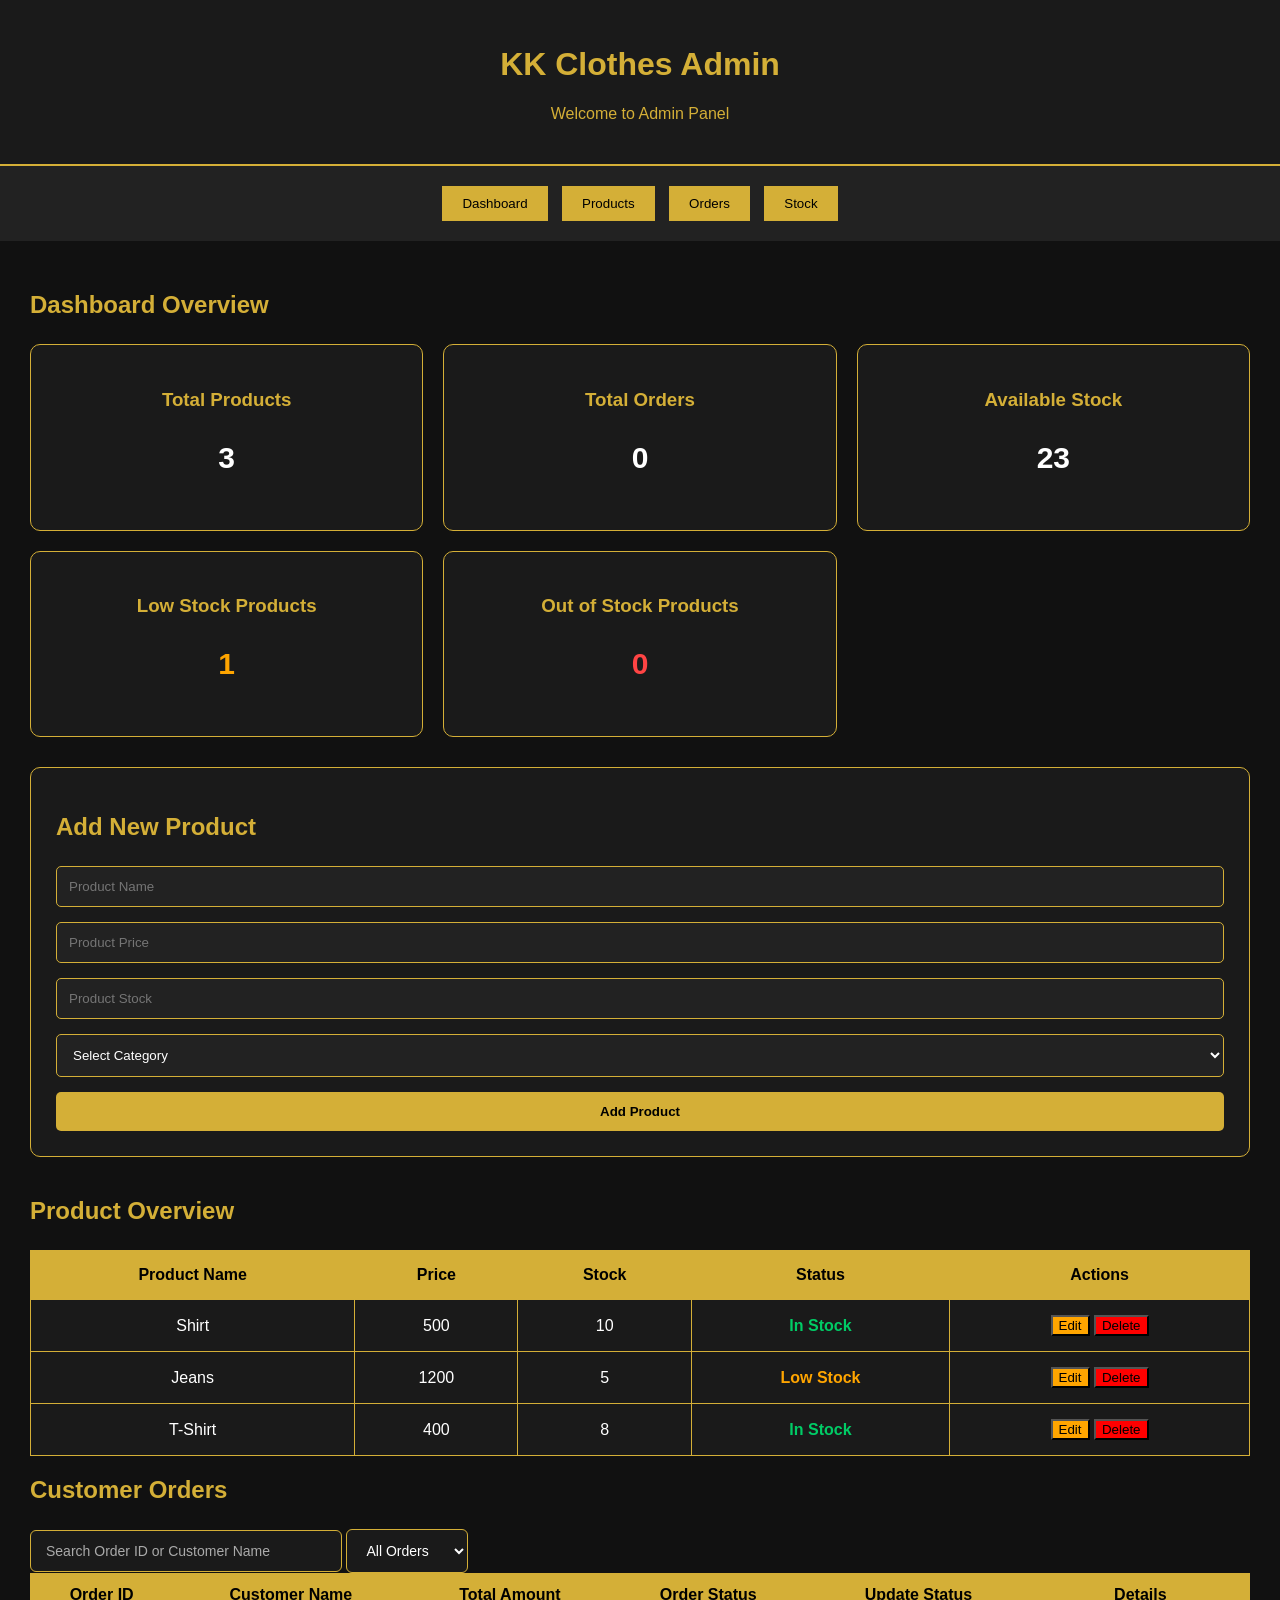
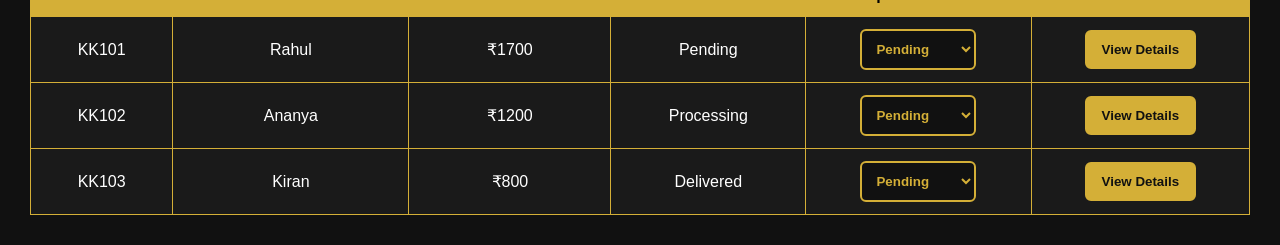
==== admin.html @ a79da445 "Admin Dashboard Mobile Responsive Design" ====
<!DOCTYPE html>
<html lang="en">
<head>
    <meta charset="UTF-8">
    <meta name="viewport" content="width=device-width, initial-scale=1.0">
    <title>KK Clothes Admin</title>
    <link rel="stylesheet" href="static/admin.css">
</head>
<body>
    <header>
    <h1>KK Clothes Admin</h1>
    <p>Welcome to Admin Panel</p>
</header>

<nav>
    <button>Dashboard</button>
    <button>Products</button>
    <button>Orders</button>
    <button>Stock</button>
</nav>

<main>
    <h2>Dashboard Overview</h2>

    <div class="dashboard-cards">
        <div>
            <h3>Total Products</h3>
            <p id="total-products">0</p>
        </div>

        <div>
            <h3>Total Orders</h3>
            <p id="total-orders">0</p>
        </div>

        <div>
            <h3>Available Stock</h3>
            <p id="available-stock">0</p>
        </div>

        <div>
            <h3>Low Stock Products</h3>
            <p id="low-stock-count">0</p>
        </div>

        <div>
            <h3>Out of Stock Products</h3>
            <p id="out-stock-count">0</p>
        </div>
    </div>

    <section class="add-product">

    <h2>Add New Product</h2>

    <form id="product-form">

        <input
            type="text"
            id="product-name"
            placeholder="Product Name"
        >

        <input
            type="number"
            id="product-price"
            placeholder="Product Price"
        >

        <input
            type="number"
            id="product-stock"
            placeholder="Product Stock"
        >

        <select id="product-category">
            <option value="">Select Category</option>
            <option value="Men">Men</option>
            <option value="Women">Women</option>
            <option value="Kids">Kids</option>
        </select>

        <button type="submit">Add Product</button>

    </form>

</section>

    <section class="product-overview">

    <h2>Product Overview</h2>

    <table>
        <thead>
            <tr>
                <th>Product Name</th>
                <th>Price</th>
                <th>Stock</th>
                <th>Status</th>
                <th>Actions</th>
            </tr>
        </thead>

        <tbody id="admin-product-list">
        </tbody>
    </table>

</section>
<section class="orders-section">

    <h2>Customer Orders</h2>
    <input type="text" id="order-search" placeholder="Search Order ID or Customer Name">
    <select id="order-status-filter">
        <option value="all">All Orders</option>
        <option value="Pending">Pending</option>
        <option value="Processing">Processing</option>
        <option value="Shipped">Shipped</option>
        <option value="Delivered">Delivered</option>
    </select>
    <div class="table-responsive">
    <table>
        <thead>
            <tr>
                <th>Order ID</th>
                <th>Customer Name</th>
                <th>Total Amount</th>
                <th>Order Status</th>
                <th>Update Status</th>
                 <th>Details</th>
            </tr>
        </thead>

        <tbody id="admin-order-list"></tbody>
    </table>
    </div>
</section>
</main>
<script src="static/admin.js"></script>
</body>
</html>
---- static/admin.css ----
body {
  background-color: #111111;
  color: white;
  font-family: Arial, sans-serif;
  margin: 0;
}

header {
  background-color: #1a1a1a;
  color: #d4af37;
  padding: 25px;
  text-align: center;
  border-bottom: 2px solid #d4af37;
}

nav {
  background-color: #222222;
  padding: 15px;
  text-align: center;
}

nav button {
  background-color: #d4af37;
  color: black;
  padding: 10px 20px;
  margin: 5px;
  border: none;
  cursor: pointer;
}

main {
  padding: 30px;
}

main h2 {
  color: #d4af37;
  margin-bottom: 25px;
}

.dashboard-cards {
  display: grid;
  grid-template-columns: repeat(3, 1fr);
  gap: 20px;
}

.dashboard-cards div {
  background-color: #1a1a1a;
  border: 1px solid #d4af37;
  border-radius: 10px;
  padding: 25px;
  text-align: center;
}

.dashboard-cards h3 {
  color: #d4af37;
}

.dashboard-cards p {
  font-size: 30px;
  font-weight: bold;
}

@media (max-width: 600px) {
  .dashboard-cards {
    grid-template-columns: 1fr;
  }

  nav button {
    margin: 5px 2px;
    padding: 10px;
  }

  main {
    padding: 15px;
  }
}

.product-overview {
  margin-top: 40px;
}

.product-overview h2 {
  color: #d4af37;
}

table {
  width: 100%;
  border-collapse: collapse;
  background-color: #1a1a1a;
}

th,
td {
  padding: 15px;
  text-align: center;
  border: 1px solid #d4af37;
}

th {
  background-color: #d4af37;
  color: black;
}

td {
  color: white;
}

.in-stock {
  color: #00cc66;
  font-weight: bold;
}

.out-stock {
  color: #ff4444;
  font-weight: bold;
}

.add-product {
  background-color: #1a1a1a;
  padding: 25px;
  margin-top: 30px;
  border: 1px solid #d4af37;
  border-radius: 10px;
}

.add-product h2 {
  color: #d4af37;
}

#product-form {
  display: flex;
  flex-direction: column;
  gap: 15px;
}

#product-form input,
#product-form select {
  padding: 12px;
  background-color: #222222;
  color: white;
  border: 1px solid #d4af37;
  border-radius: 5px;
}

#product-form button {
  background-color: #d4af37;
  color: black;
  padding: 12px;
  border: none;
  border-radius: 5px;
  font-weight: bold;
  cursor: pointer;
}

#product-form button:hover {
  background-color: #f5d76e;
}

.edit {
  background-color: orange;
  transition: 0.3s;
  cursor: pointer;
}

.edit:hover {
  background-color: darkorange;
}

.delete {
  background-color: red;
  transition: 0, 3s;
  cursor: pointer;
  font-weight: 500;
}

.delete:hover {
  background-color: darkred;
}

.low-stock {
  color: #ffa500;
  font-weight: bold;
}

#low-stock-count {
  color: #ffa500;
}

#out-stock-count {
  color: #ff4444;
}

/* ORDER STATUS DESIGN */

.order-status-select {
  background-color: #111;
  color: #d4af37;
  border: 2px solid #d4af37;
  padding: 10px;
  border-radius: 6px;
  font-weight: bold;
  cursor: pointer;
}

/* VIEW DETAILS DESIGN */

.view-details-btn {
  background-color: #d4af37;
  color: #111;
  border: 2px solid #d4af37;
  padding: 10px 15px;
  border-radius: 6px;
  font-weight: bold;
  cursor: pointer;
  transition: 0.3s;
}

.view-details-btn:hover {
  background-color: #111;
  color: #d4af37;
  box-shadow: 0 0 10px #d4af37;
}

#order-search,
#order-status-filter {
  padding: 12px 15px;
  background-color: #1a1a1a;
  color: white;
  border: 1px solid #d4af37;
  border-radius: 6px;
  font-size: 14px;
  outline: none;
}

#order-search {
  width: 280px;
}

#order-search:focus,
#order-status-filter:focus {
  border-color: #ffd700;
  box-shadow: 0 0 6px #d4af37;
}

#order-search::placeholder {
  color: #aaaaaa;
}

#order-status-filter {
  cursor: pointer;
}

/* CUSTOMER ORDERS RESPONSIVE DESIGN */

.table-responsive {
  width: 100%;
  overflow-x: auto;
  -webkit-overflow-scrolling: touch;
}

.table-responsive table {
  width: 100%;
  min-width: 750px;
  border-collapse: collapse;
}

.table-responsive th,
.table-responsive td {
  padding: 12px;
  white-space: nowrap;
}

/* MOBILE SCREEN */
@media (max-width: 768px) {
  .table-responsive {
    border-radius: 8px;
  }

  .table-responsive table {
    min-width: 750px;
  }

  .table-responsive th,
  .table-responsive td {
    padding: 10px;
    font-size: 13px;
  }
}

@media (max-width: 768px) {
  #order-search,
  #order-status-filter {
    width: 100%;
    box-sizing: border-box;
    margin-bottom: 10px;
  }
}

@media (max-width: 768px) {
  .dashboard-cards {
    grid-template-columns: repeat(2, 1fr);
    gap: 12px;
  }
}

@media (max-width: 480px) {
  .dashboard-cards {
    grid-template-columns: 1fr;
  }
}

@media (max-width: 768px) {
  #product-form {
    display: flex;
    flex-direction: column;
    gap: 12px;
  }

  #product-form input,
  #product-form select,
  #product-form button {
    width: 100%;
    box-sizing: border-box;
  }
}
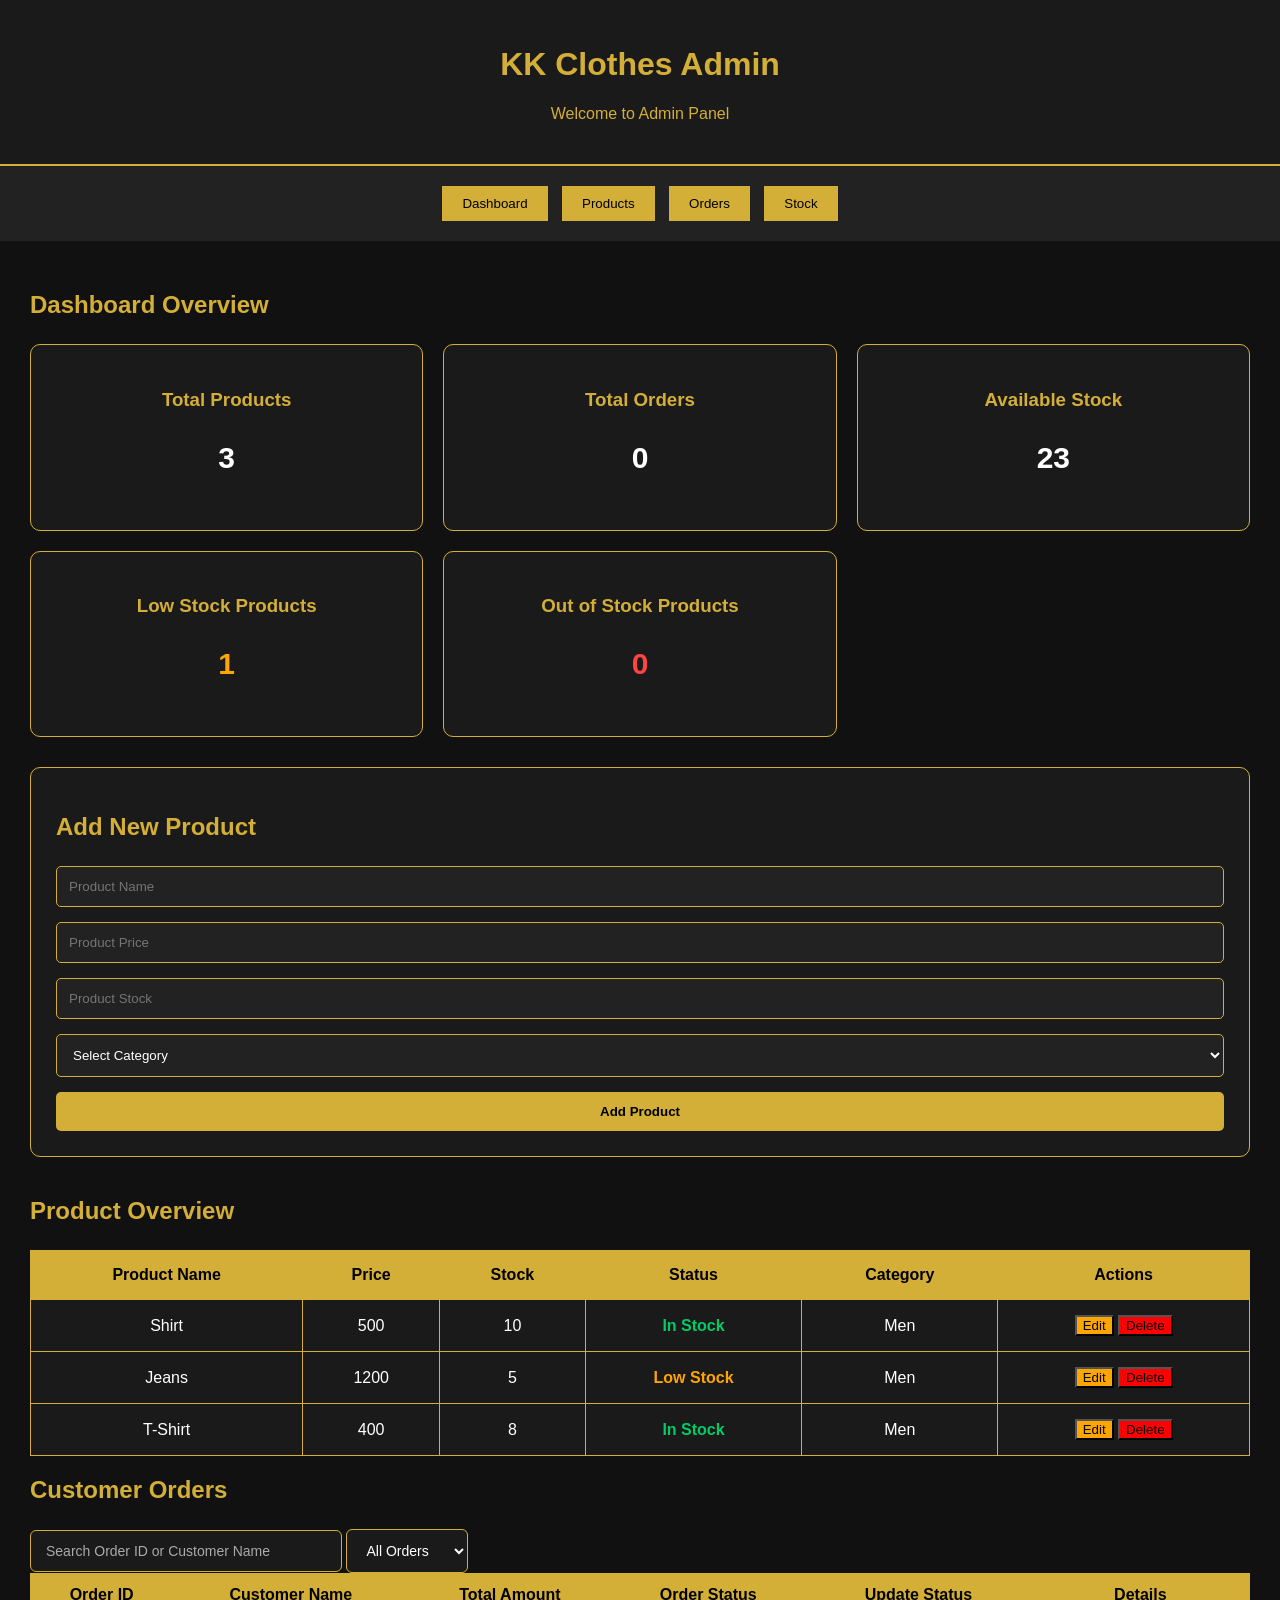
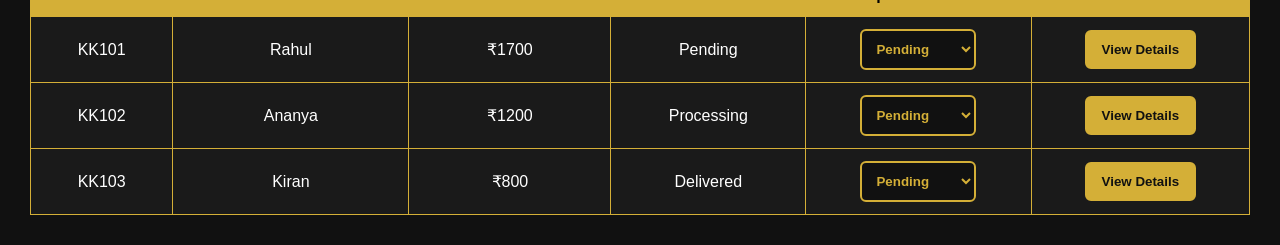
==== commit 8fd2d786: "Admin Product Management Improvements" ====
--- a/admin.html
+++ b/admin.html
@@ -97,6 +97,7 @@
                 <th>Price</th>
                 <th>Stock</th>
                 <th>Status</th>
+                <th>Category</th>
                 <th>Actions</th>
             </tr>
         </thead>
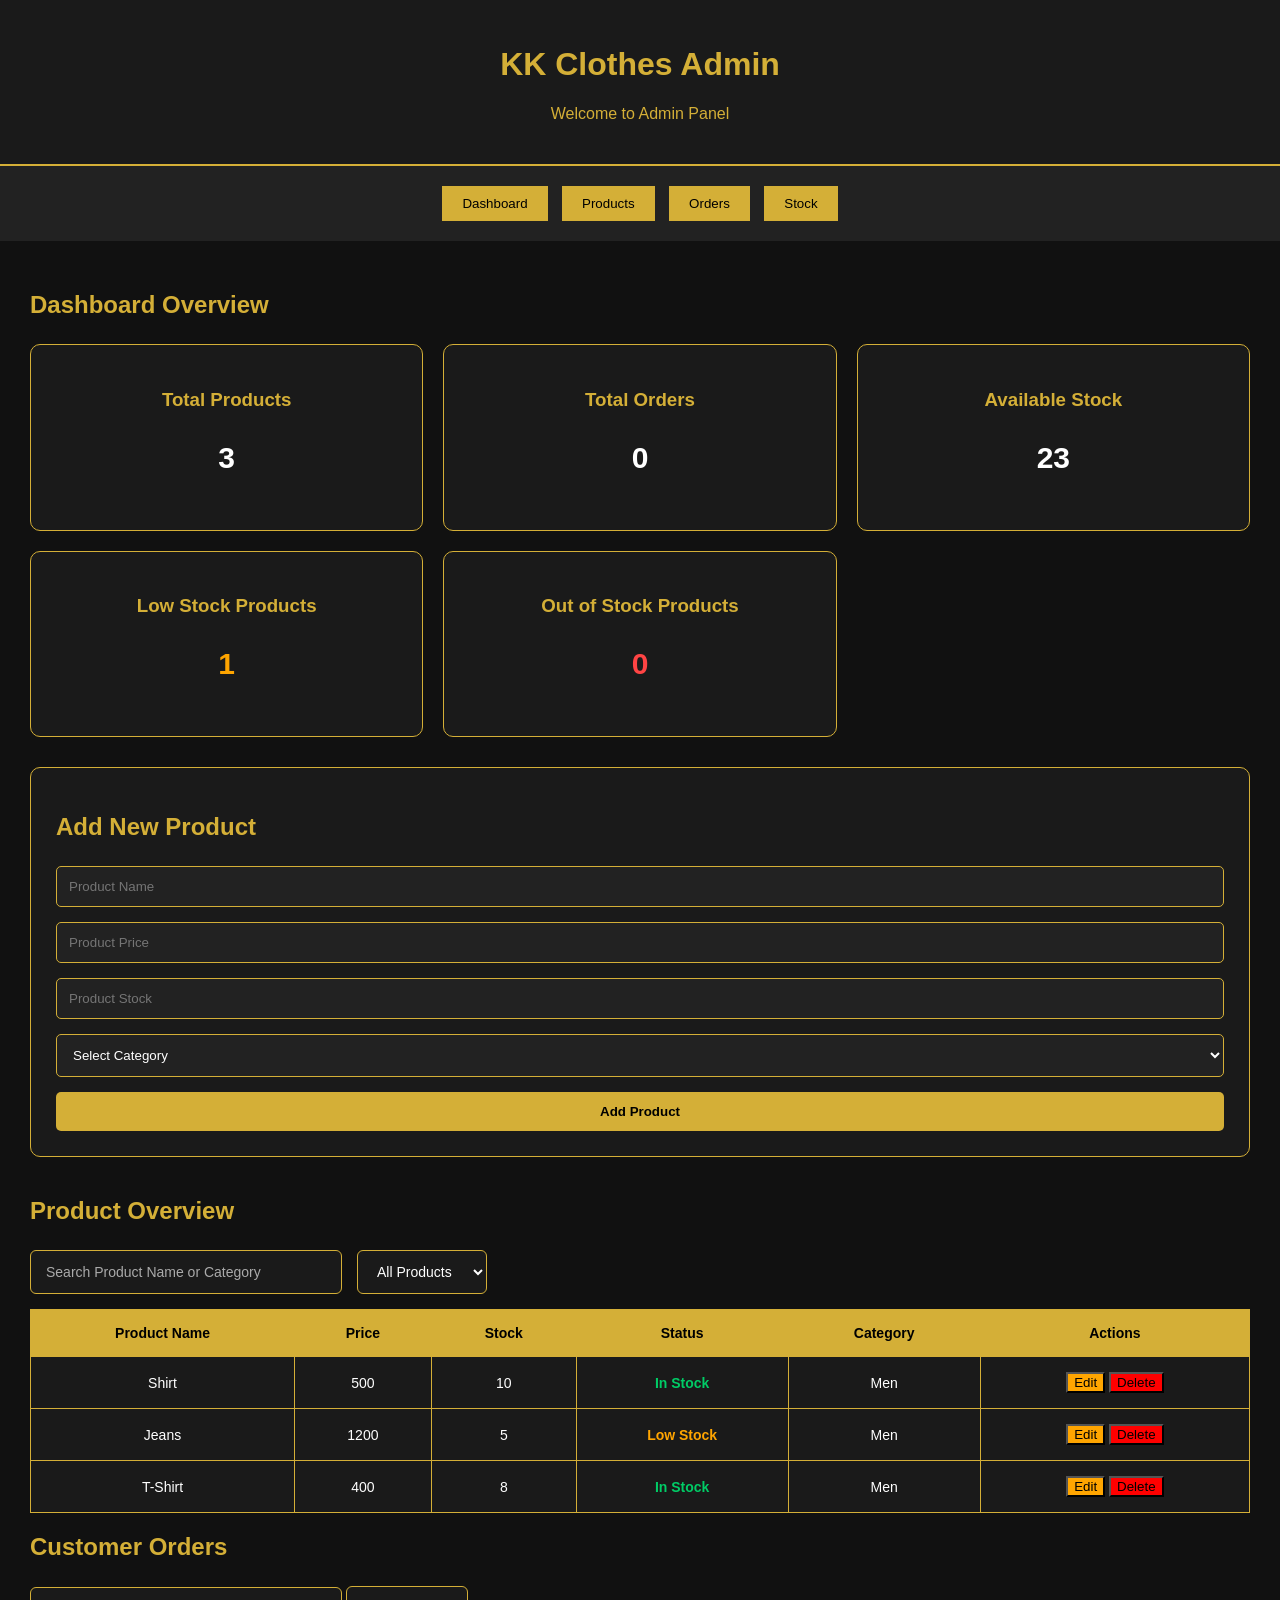
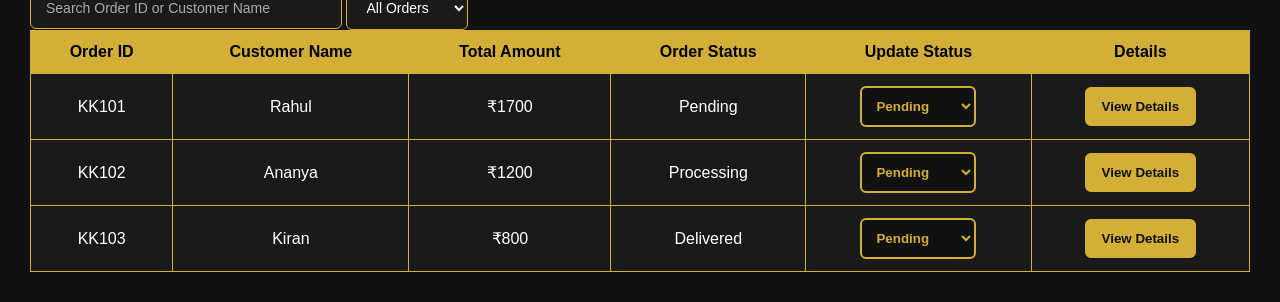
==== commit b2eac17c: "Admin Product Search and Stock Filter" ====
--- a/admin.html
+++ b/admin.html
@@ -90,7 +90,24 @@
 
     <h2>Product Overview</h2>
 
-    <table>
+    <div class="product-filters">
+
+    <input
+        type="text"
+        id="product-search"
+        placeholder="Search Product Name or Category"
+    >
+
+    <select id="product-search-filter">
+        <option value="all">All Products</option>
+        <option value="in-stock">In Stock</option>
+        <option value="low-stock">Low Stock</option>
+        <option value="out-stock">Out of Stock</option>
+    </select>
+
+</div>
+
+    <table id="product-search-filter">
         <thead>
             <tr>
                 <th>Product Name</th>
--- a/static/admin.css
+++ b/static/admin.css
@@ -323,3 +323,55 @@
     box-sizing: border-box;
   }
 }
+
+/* PRODUCT SEARCH AND FILTER */
+
+.product-filters {
+  display: flex;
+  gap: 15px;
+  margin: 15px 0;
+  flex-wrap: wrap;
+}
+
+#product-search,
+#product-search-filter {
+  padding: 12px 15px;
+  background-color: #1a1a1a;
+  color: white;
+  border: 1px solid #d4af37;
+  border-radius: 6px;
+  font-size: 14px;
+  outline: none;
+}
+
+#product-search {
+  width: 280px;
+}
+
+#product-search:focus,
+#product-search-filter:focus {
+  border-color: #ffd700;
+  box-shadow: 0 0 6px #d4af37;
+}
+
+#product-search::placeholder {
+  color: #aaaaaa;
+}
+
+#product-search-filter {
+  cursor: pointer;
+}
+
+/* MOBILE RESPONSIVE */
+
+@media (max-width: 768px) {
+  .product-filters {
+    flex-direction: column;
+  }
+
+  #product-search,
+  #product-search-filter {
+    width: 100%;
+    box-sizing: border-box;
+  }
+}
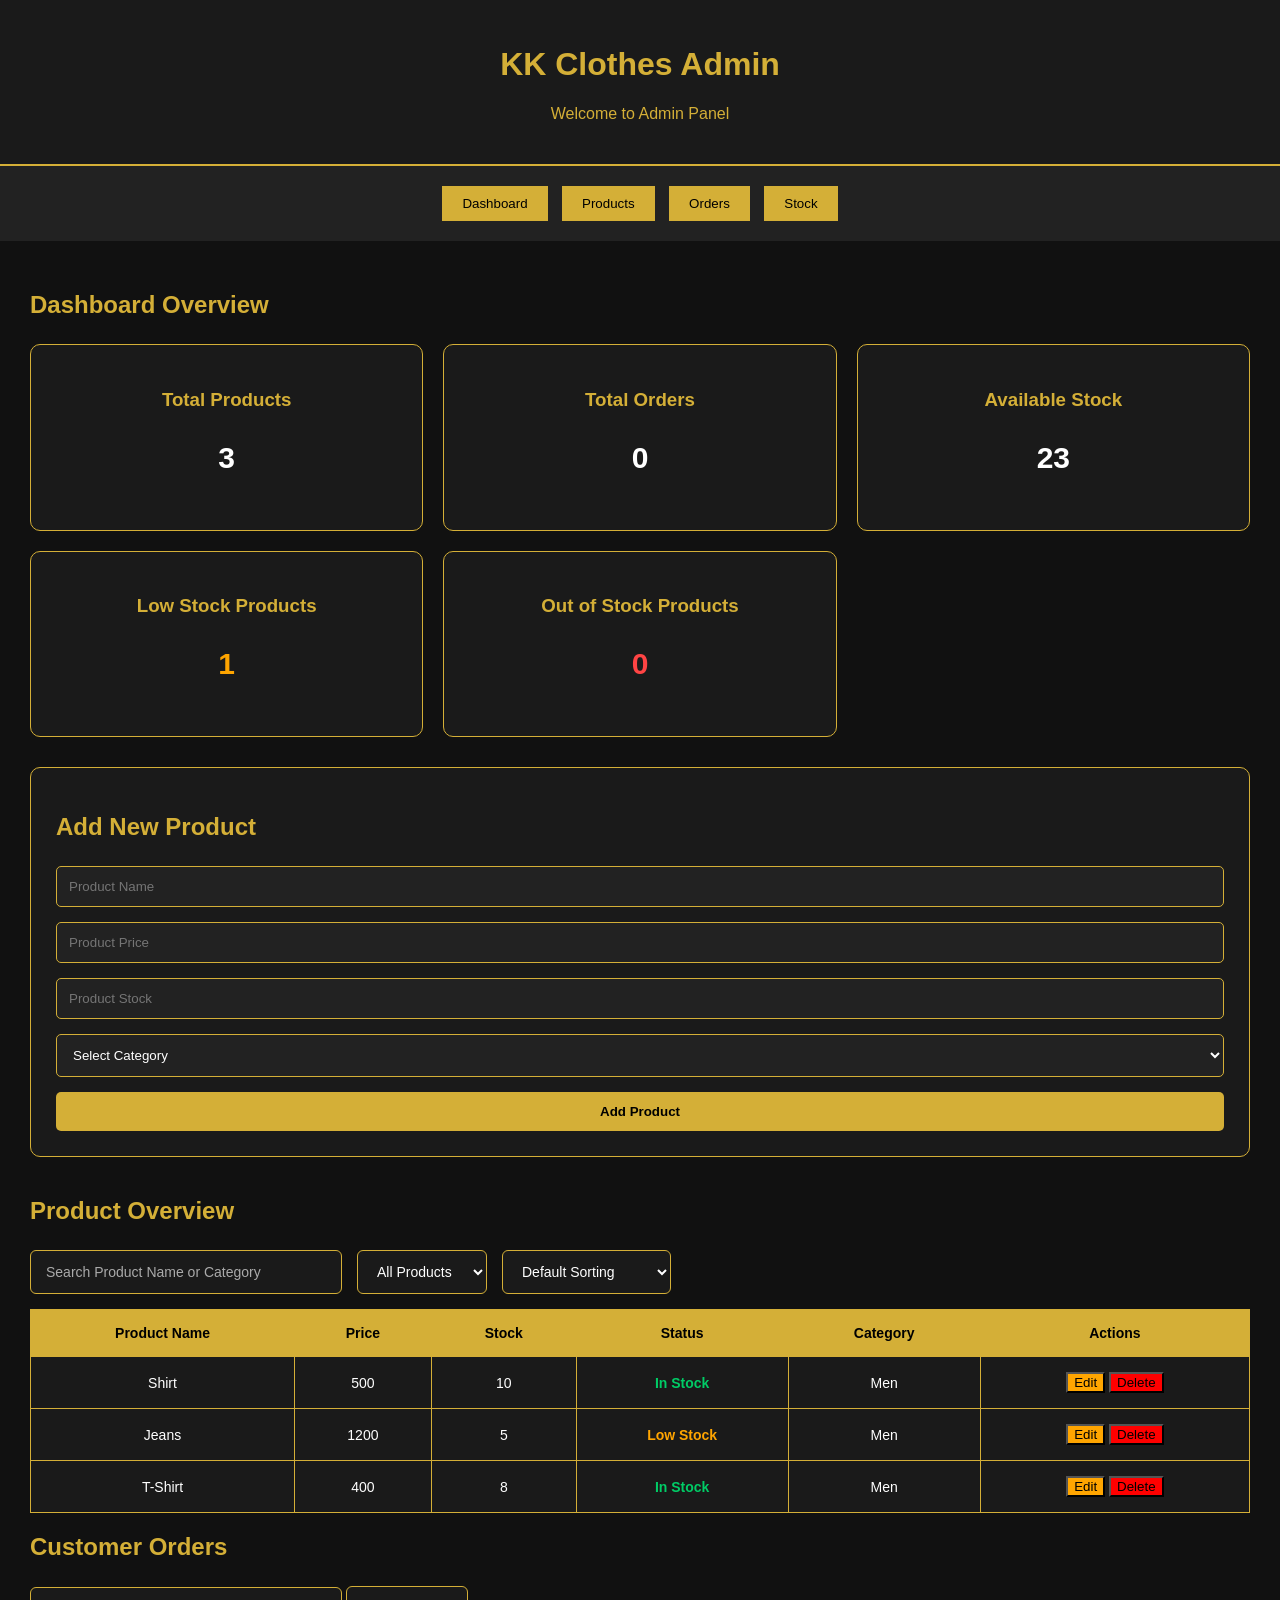
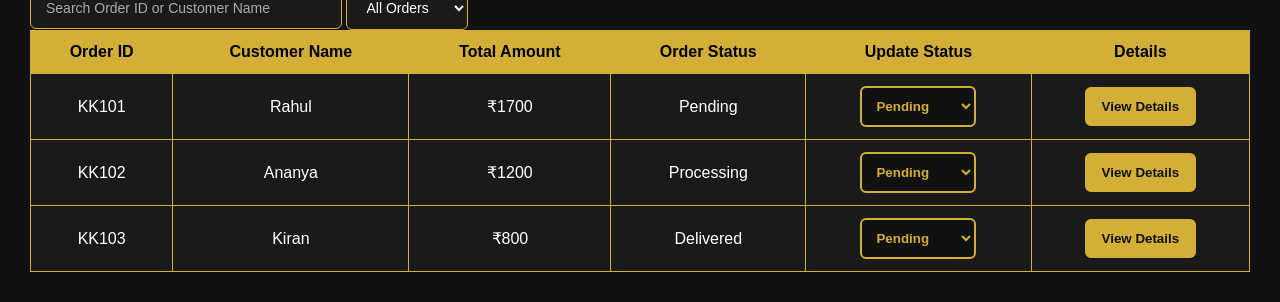
==== commit fa0141bc: "Admin Product Sorting and CSS Styling" ====
--- a/admin.html
+++ b/admin.html
@@ -104,7 +104,13 @@
         <option value="low-stock">Low Stock</option>
         <option value="out-stock">Out of Stock</option>
     </select>
-
+    <select id="product-sort">
+    <option value="default">Default Sorting</option>
+    <option value="price-low">Price: Low to High</option>
+    <option value="price-high">Price: High to Low</option>
+    <option value="stock-low">Stock: Low to High</option>
+    <option value="stock-high">Stock: High to Low</option>
+</select>
 </div>
 
     <table id="product-search-filter">
--- a/static/admin.css
+++ b/static/admin.css
@@ -375,3 +375,31 @@
     box-sizing: border-box;
   }
 }
+
+#product-sort {
+  padding: 12px 15px;
+  background-color: #1a1a1a;
+  color: white;
+  border: 1px solid #d4af37;
+  border-radius: 6px;
+  font-size: 14px;
+  outline: none;
+  cursor: pointer;
+}
+
+#product-sort:focus {
+  border-color: #ffd700;
+  box-shadow: 0 0 6px #d4af37;
+}
+
+#product-sort option {
+  background-color: #1a1a1a;
+  color: white;
+}
+
+@media (max-width: 768px) {
+  #product-sort {
+    width: 100%;
+    box-sizing: border-box;
+  }
+}
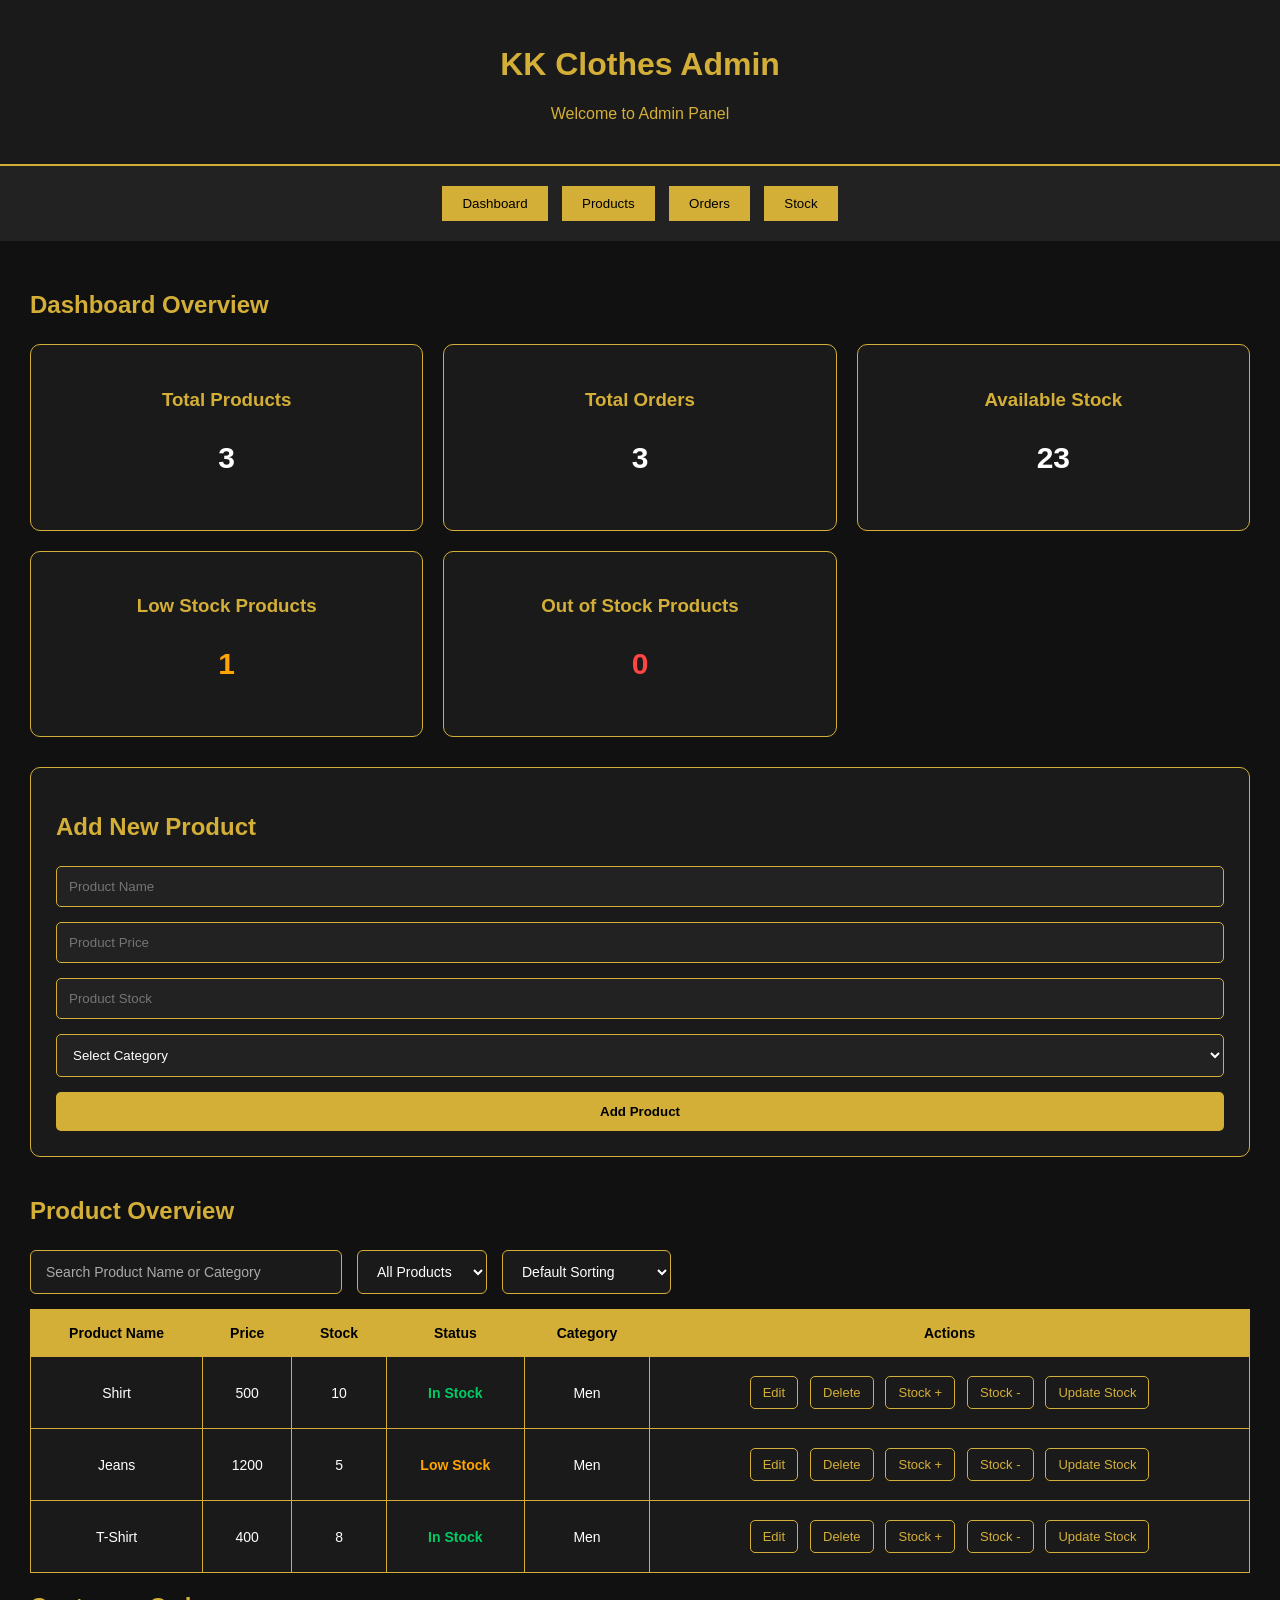
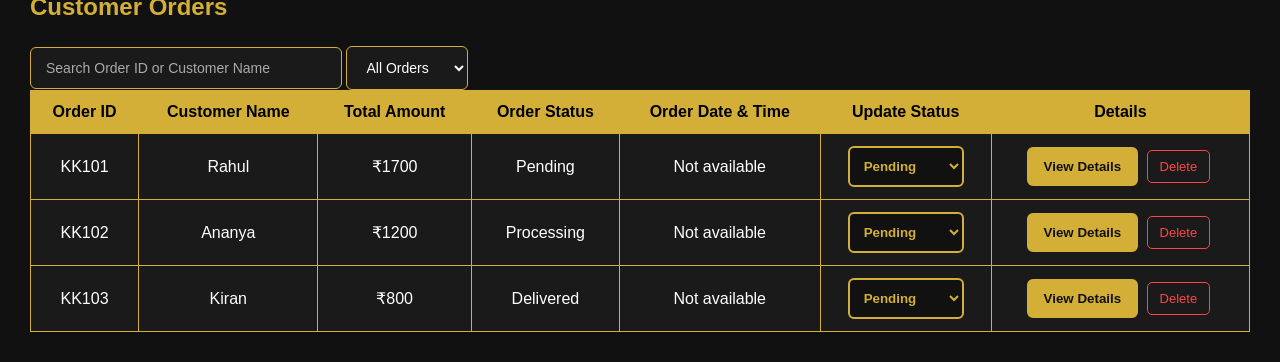
==== commit 47ca81cd: "Add Order Date and Time Feature" ====
--- a/admin.html
+++ b/admin.html
@@ -149,8 +149,10 @@
                 <th>Customer Name</th>
                 <th>Total Amount</th>
                 <th>Order Status</th>
+                <th>Order Date & Time</th>
                 <th>Update Status</th>
                  <th>Details</th>
+                 
             </tr>
         </thead>
 
--- a/static/admin.css
+++ b/static/admin.css
@@ -156,27 +156,6 @@
   background-color: #f5d76e;
 }
 
-.edit {
-  background-color: orange;
-  transition: 0.3s;
-  cursor: pointer;
-}
-
-.edit:hover {
-  background-color: darkorange;
-}
-
-.delete {
-  background-color: red;
-  transition: 0, 3s;
-  cursor: pointer;
-  font-weight: 500;
-}
-
-.delete:hover {
-  background-color: darkred;
-}
-
 .low-stock {
   color: #ffa500;
   font-weight: bold;
@@ -403,3 +382,49 @@
     box-sizing: border-box;
   }
 }
+
+/* INVENTORY MANAGEMENT BUTTONS */
+
+#admin-product-list button {
+  padding: 8px 12px;
+  margin: 4px;
+  background-color: #1a1a1a;
+  color: #d4af37;
+  border: 1px solid #d4af37;
+  border-radius: 5px;
+  cursor: pointer;
+  font-size: 13px;
+  transition: 0.3s;
+}
+
+#admin-product-list button:hover {
+  background-color: #d4af37;
+  color: #000;
+}
+
+#admin-product-list button:active {
+  transform: scale(0.95);
+}
+
+/* DELETE ORDER BUTTON */
+
+.delete-order-btn {
+  padding: 8px 12px;
+  margin: 4px;
+  background-color: #1a1a1a;
+  color: #ff4444;
+  border: 1px solid #ff4444;
+  border-radius: 5px;
+  cursor: pointer;
+  font-size: 13px;
+  transition: 0.3s;
+}
+
+.delete-order-btn:hover {
+  background-color: #ff4444;
+  color: white;
+}
+
+.delete-order-btn:active {
+  transform: scale(0.95);
+}
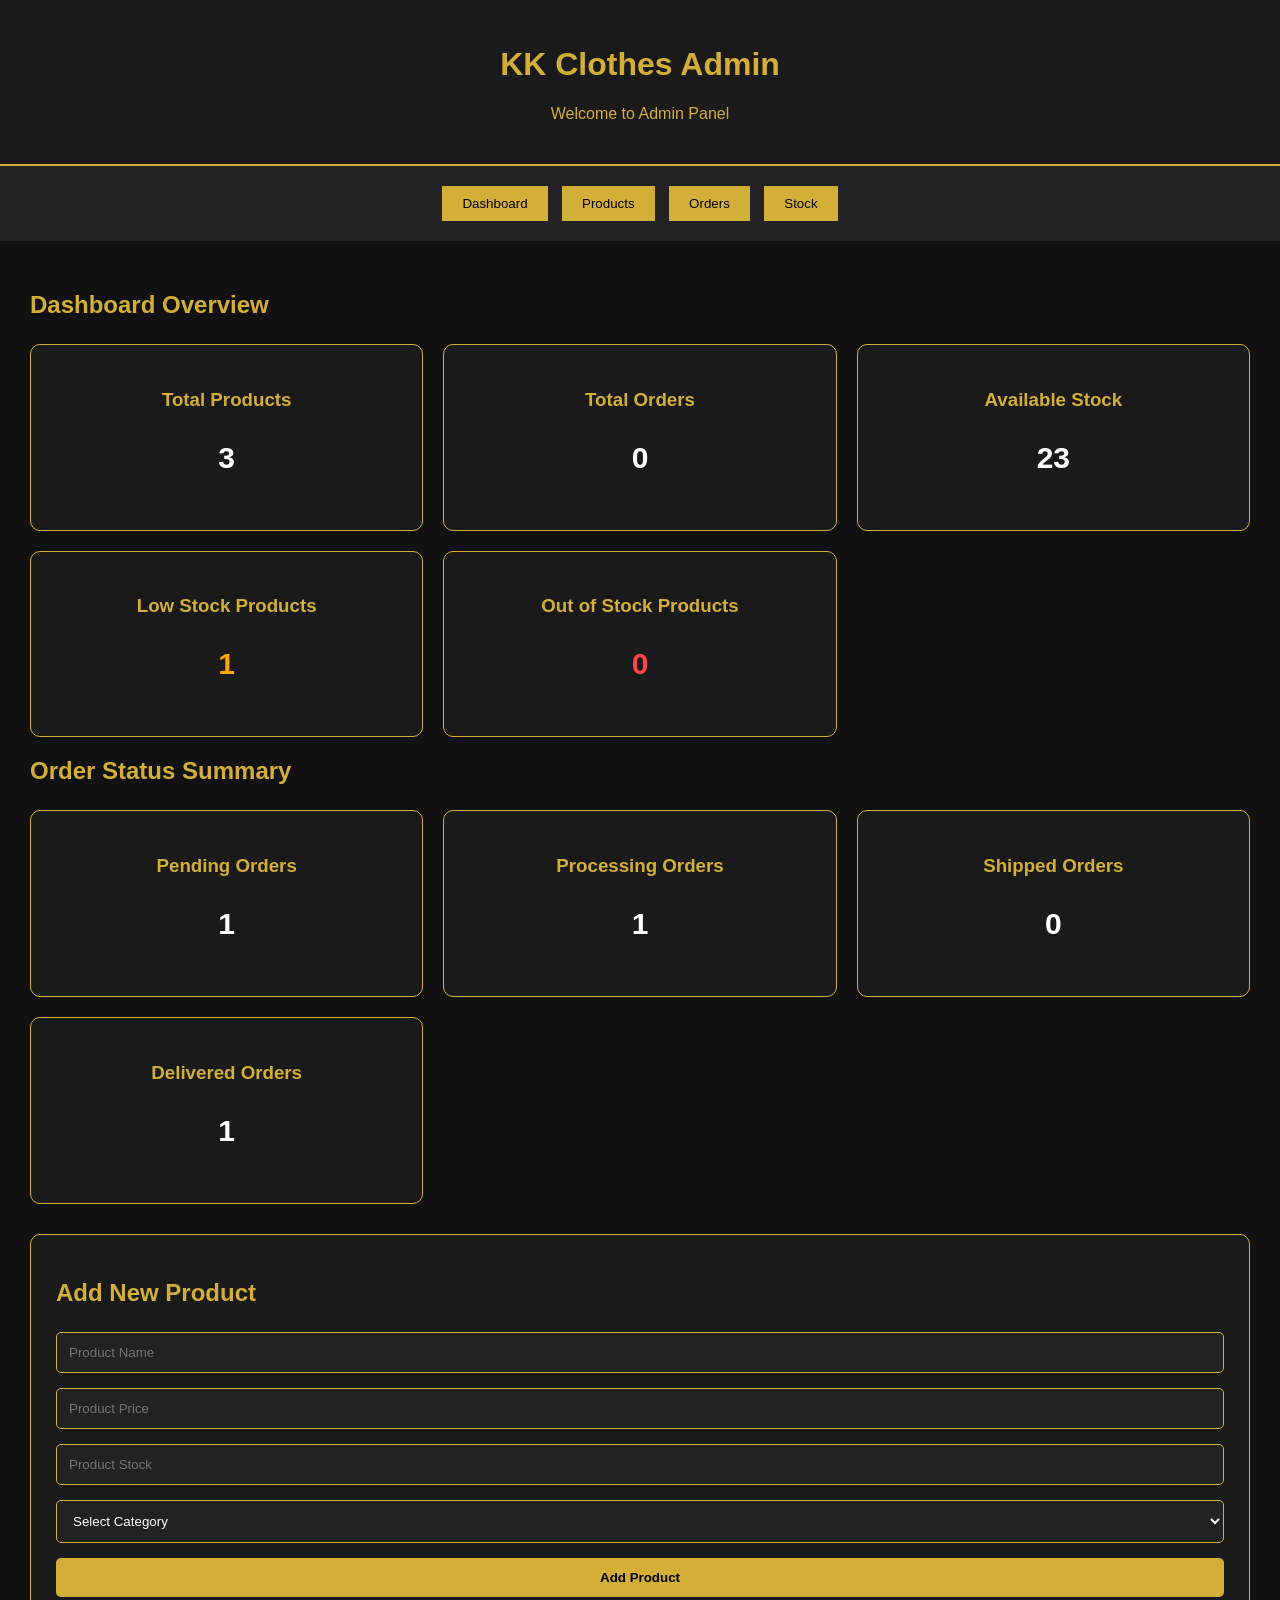
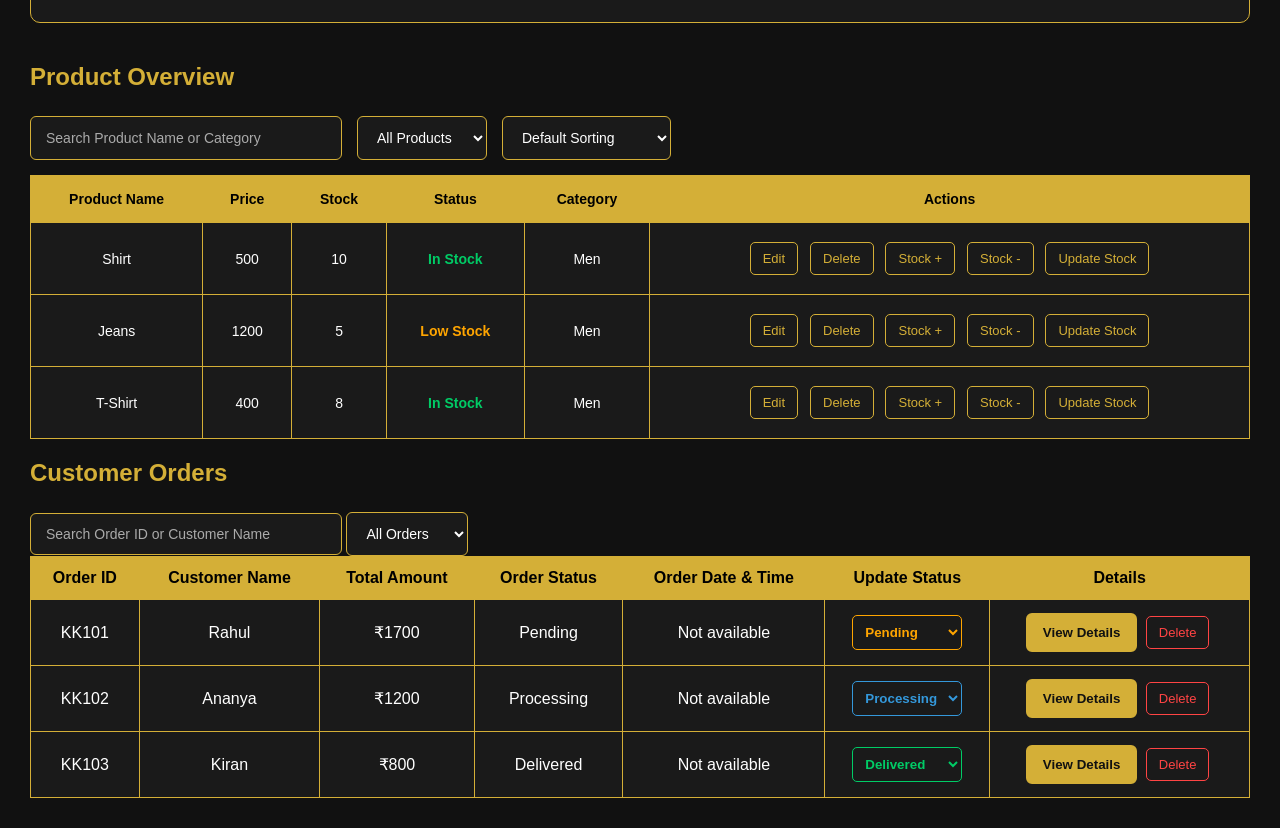
==== commit a7686ff6: "Add Order Status Summary Dashboard" ====
--- a/admin.html
+++ b/admin.html
@@ -48,6 +48,27 @@
             <p id="out-stock-count">0</p>
         </div>
     </div>
+
+    <h2>Order Status Summary</h2>
+
+<div class="dashboard-cards">
+    <div>
+        <h3>Pending Orders</h3>
+        <p id="pending-orders">0</p>
+    </div>
+    <div>
+        <h3>Processing Orders</h3>
+        <p id="processing-orders">0</p>
+    </div>
+    <div>
+        <h3>Shipped Orders</h3>
+        <p id="shipped-orders">0</p>
+    </div>
+    <div>
+        <h3>Delivered Orders</h3>
+        <p id="delivered-orders">0</p>
+    </div>
+</div>
 
     <section class="add-product">
 
--- a/static/admin.css
+++ b/static/admin.css
@@ -428,3 +428,32 @@
 .delete-order-btn:active {
   transform: scale(0.95);
 }
+
+.order-status-select {
+  padding: 8px;
+  border-radius: 5px;
+  border: 1px solid #d4af37;
+  background-color: #1a1a1a;
+  color: white;
+  cursor: pointer;
+}
+
+.order-status-select.pending {
+  border-color: #ffa500;
+  color: #ffa500;
+}
+
+.order-status-select.processing {
+  border-color: #3498db;
+  color: #3498db;
+}
+
+.order-status-select.shipped {
+  border-color: #9b59b6;
+  color: #9b59b6;
+}
+
+.order-status-select.delivered {
+  border-color: #00cc66;
+  color: #00cc66;
+}
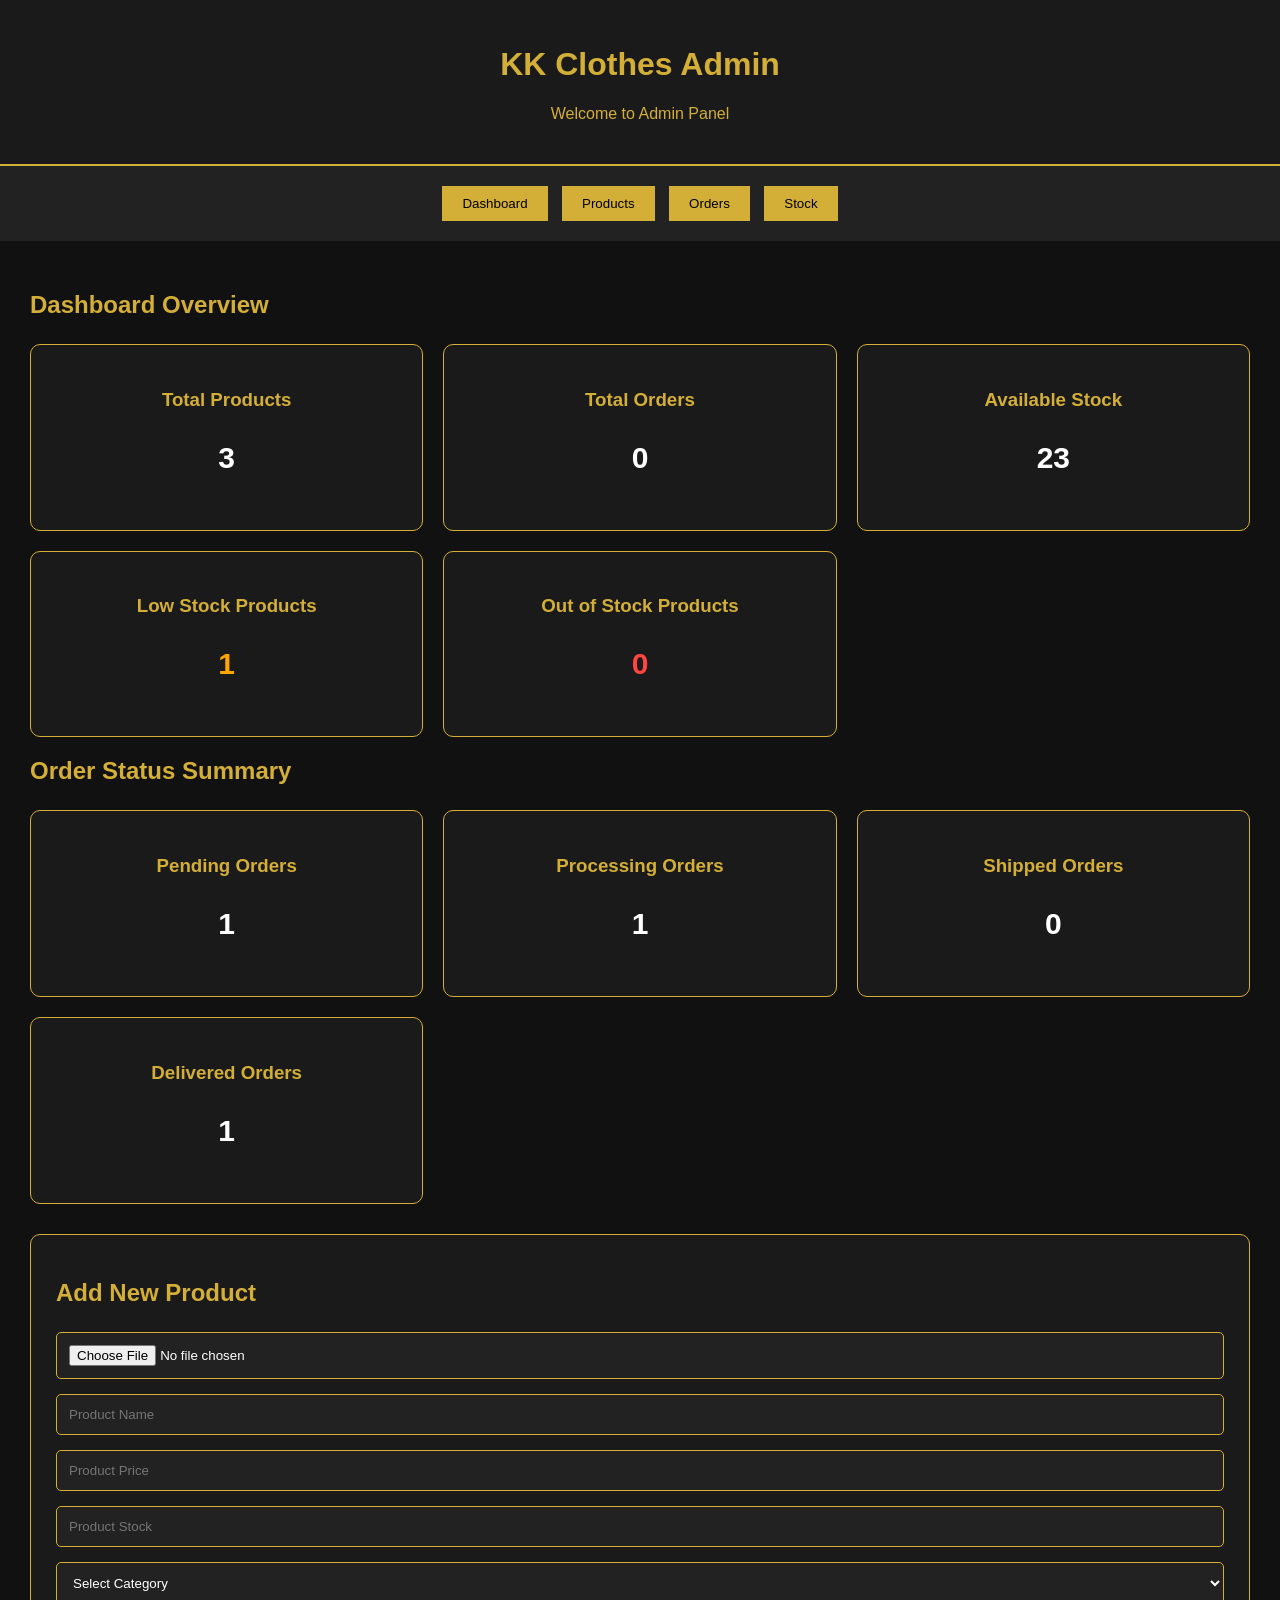
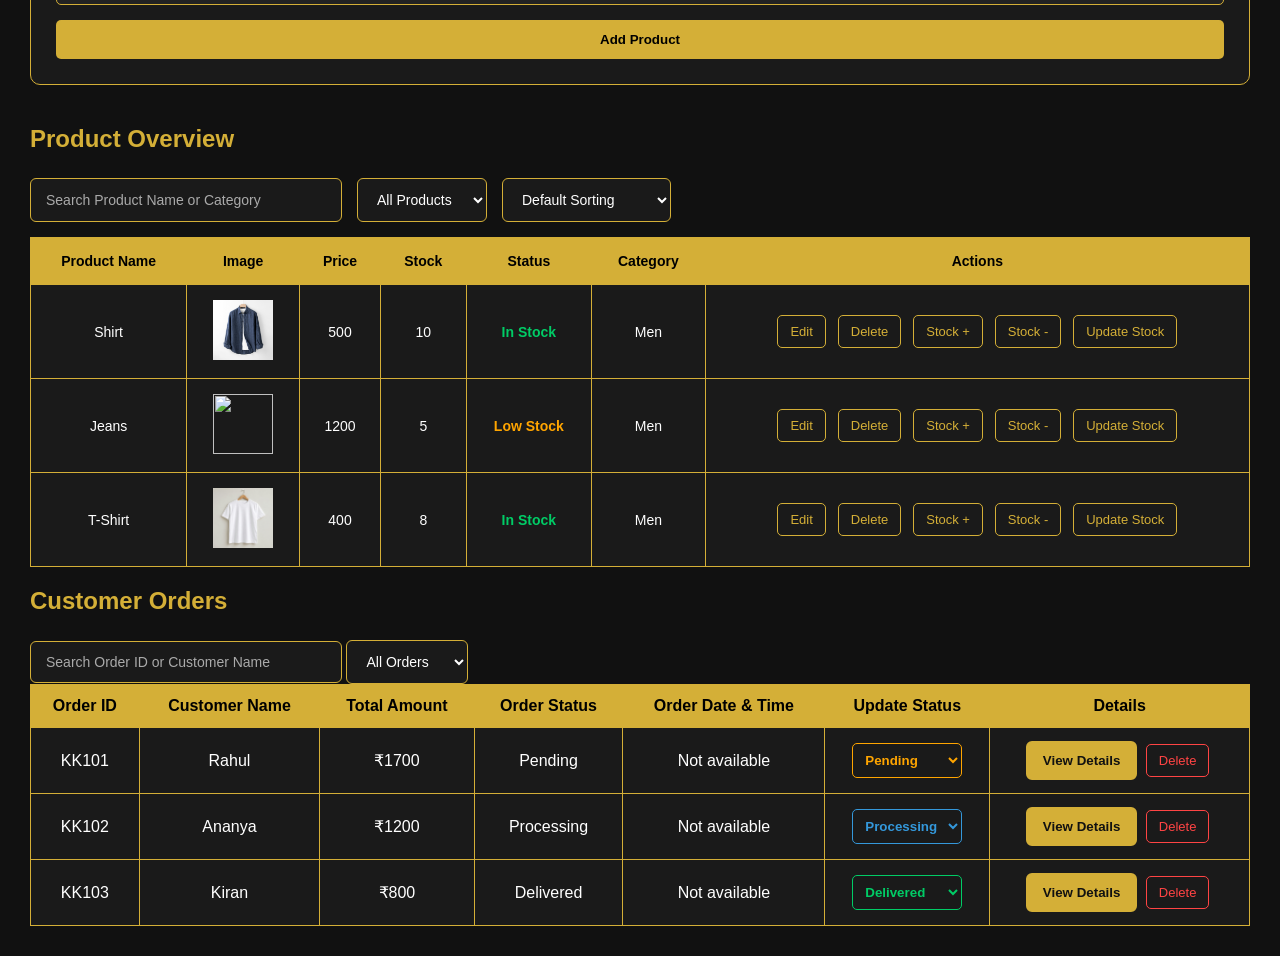
==== commit aded39ac: "Add Product Image Upload Feature For Admin" ====
--- a/admin.html
+++ b/admin.html
@@ -76,11 +76,9 @@
 
     <form id="product-form">
 
-        <input
-            type="text"
-            id="product-name"
-            placeholder="Product Name"
-        >
+        <input type="file" id="product-image" accept="image/*">
+
+        <input type="text" id="product-name" placeholder="Product Name">
 
         <input
             type="number"
@@ -138,6 +136,7 @@
         <thead>
             <tr>
                 <th>Product Name</th>
+                <th>Image</th>
                 <th>Price</th>
                 <th>Stock</th>
                 <th>Status</th>
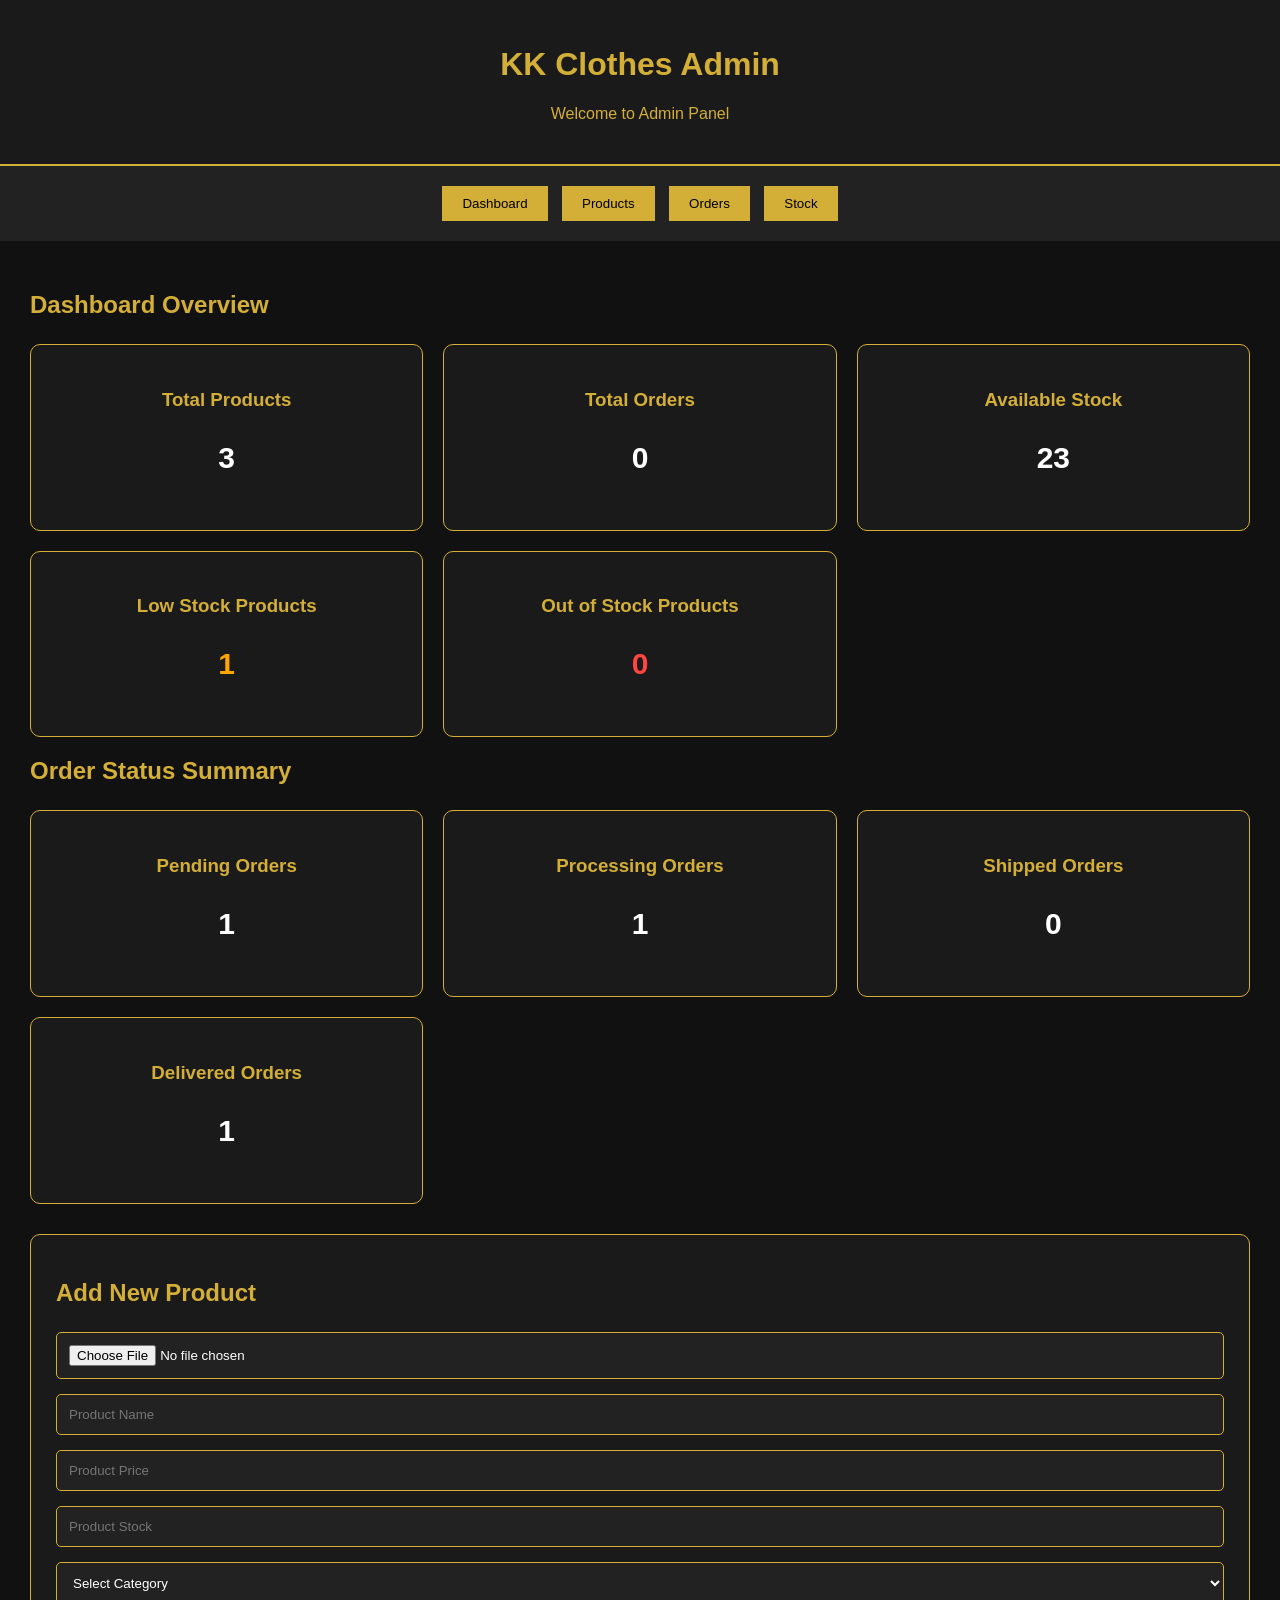
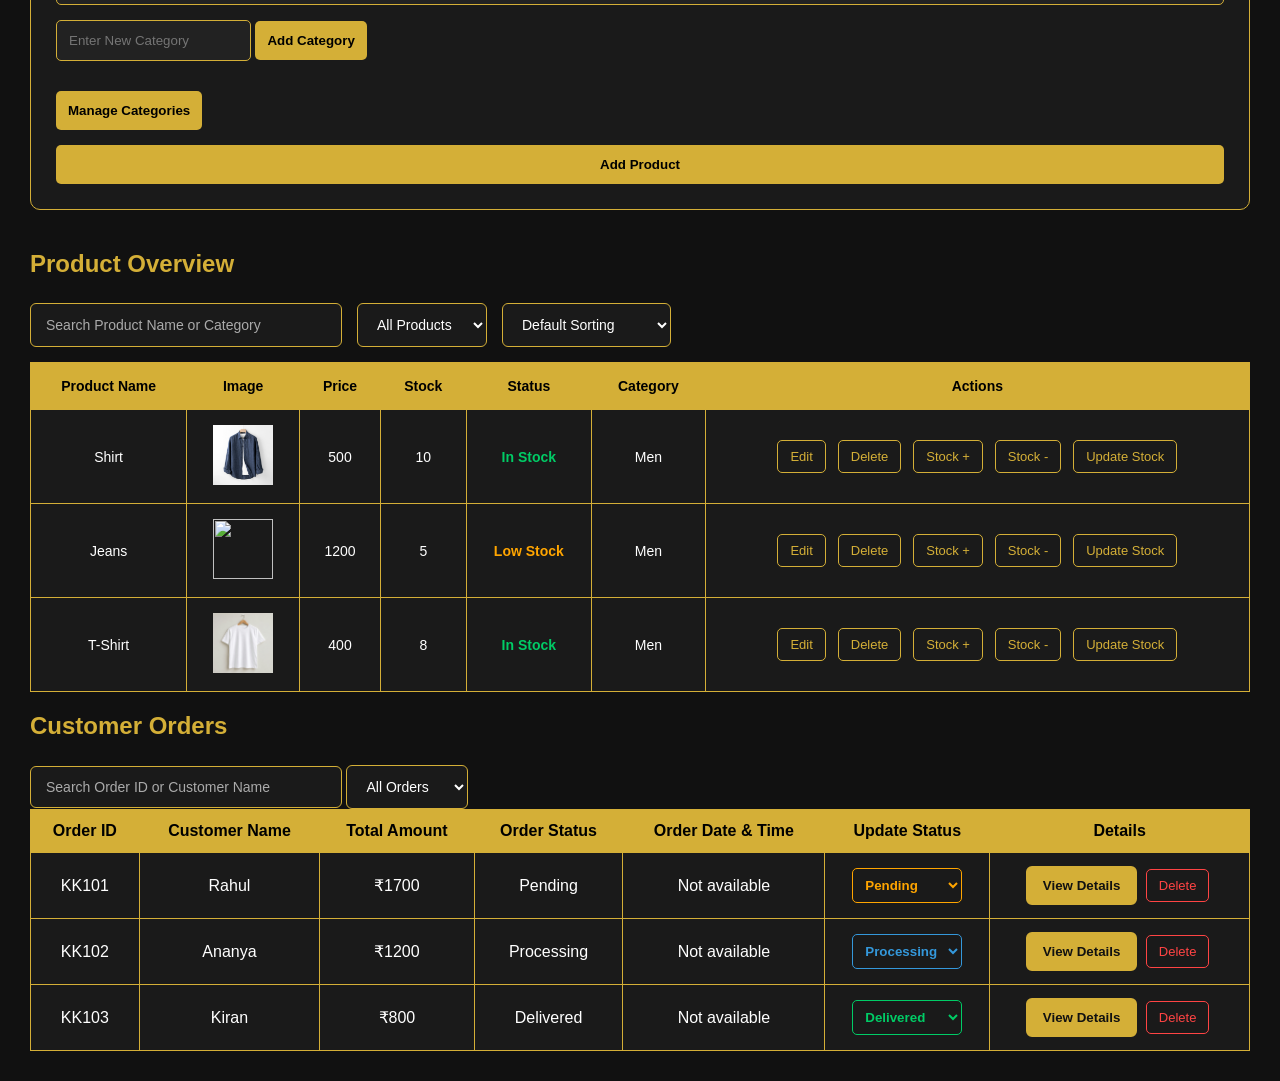
==== commit 68689d15: "Add Dynamic Category Management" ====
--- a/admin.html
+++ b/admin.html
@@ -99,6 +99,25 @@
             <option value="Kids">Kids</option>
         </select>
 
+        <div class="category-management">
+    <input
+        type="text"
+        id="new-category"
+        placeholder="Enter New Category"
+    >
+
+    <button type="button" onclick="addCategory()">
+        Add Category
+    </button>
+</div>
+<div class="manage-categories">
+    <button type="button" onclick="toggleCategoryManager()">
+        Manage Categories
+    </button>
+
+    <div id="category-manager-list" style="display: none;">
+    </div>
+</div>
         <button type="submit">Add Product</button>
 
     </form>
--- a/static/admin.css
+++ b/static/admin.css
@@ -457,3 +457,60 @@
   border-color: #00cc66;
   color: #00cc66;
 }
+
+/* MANAGE CATEGORIES */
+
+.manage-categories {
+  margin-top: 15px;
+}
+
+.manage-categories button {
+  background-color: #d4af37;
+  color: #111;
+  border: none;
+  padding: 10px 18px;
+  border-radius: 6px;
+  font-weight: bold;
+  cursor: pointer;
+  transition: 0.3s;
+}
+
+.manage-categories button:hover {
+  background-color: #f1d36b;
+  transform: translateY(-2px);
+}
+
+#category-manager-list {
+  margin-top: 15px;
+  padding: 15px;
+  background-color: #1a1a1a;
+  border: 1px solid #d4af37;
+  border-radius: 8px;
+}
+
+#category-manager-list div {
+  display: flex;
+  justify-content: space-between;
+  align-items: center;
+  padding: 10px;
+  border-bottom: 1px solid #444;
+  color: white;
+}
+
+#category-manager-list div:last-child {
+  border-bottom: none;
+}
+
+#category-manager-list button {
+  background-color: #111111;
+  color: red;
+  padding: 4px 9px;
+  font-size: 12px;
+  border-radius: 4px;
+  min-width: auto;
+  max-width: fit-content;
+}
+
+#category-manager-list button:hover {
+  background-color: #c0392b;
+}
